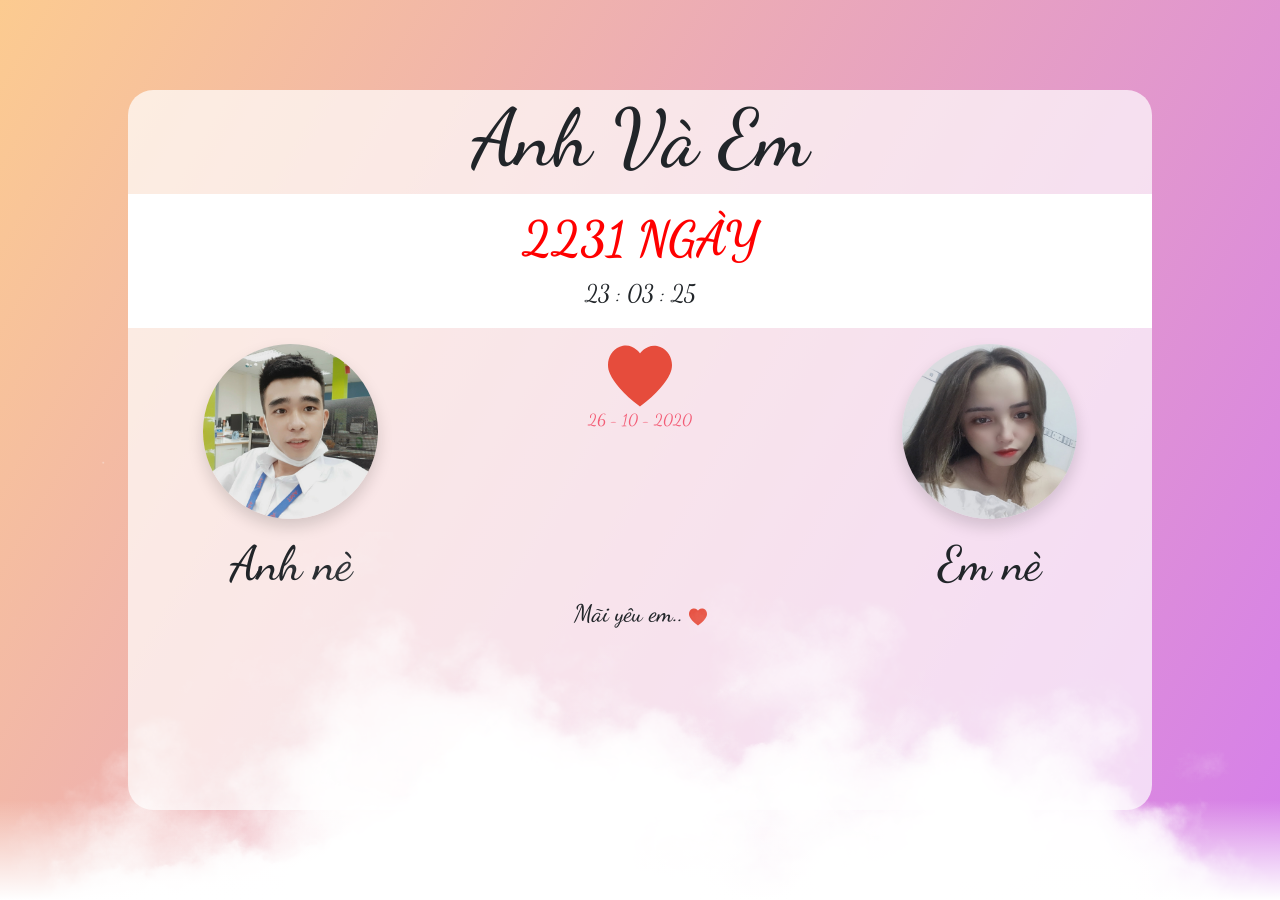
==== index.html @ 9be414bc "anh va em" ====
<!DOCTYPE html><html lang="en"><head><meta charset="utf-8"><meta http-equiv="X-UA-Compatible" content="IE=edge"><meta name="viewport" content="width=device-width,initial-scale=1"><link rel="icon" href="/favicon.svg"><title>Anh Và Em</title><link href="https://cdn.jsdelivr.net/npm/bootstrap@5.0.0-alpha3/dist/css/bootstrap.min.css" rel="stylesheet" integrity="sha384-CuOF+2SnTUfTwSZjCXf01h7uYhfOBuxIhGKPbfEJ3+FqH/s6cIFN9bGr1HmAg4fQ" crossorigin="anonymous"><link rel="preconnect" href="https://fonts.gstatic.com"><link href="https://fonts.googleapis.com/css2?family=Dancing+Script:wght@700&display=swap" rel="stylesheet"><link href="/css/app.ed7585ae.css" rel="preload" as="style"><link href="/js/app.86568c2d.js" rel="preload" as="script"><link href="/js/chunk-vendors.9ebf47c6.js" rel="preload" as="script"><link href="/css/app.ed7585ae.css" rel="stylesheet"></head><body><div id="app"></div><script src="https://cdn.jsdelivr.net/npm/bootstrap@5.0.0-alpha3/dist/js/bootstrap.bundle.min.js" integrity="sha384-popRpmFF9JQgExhfw5tZT4I9/CI5e2QcuUZPOVXb1m7qUmeR2b50u+YFEYe1wgzy" crossorigin="anonymous"></script><script src="/js/chunk-vendors.9ebf47c6.js"></script><script src="/js/app.86568c2d.js"></script></body></html>
---- css/app.ed7585ae.css ----
.banner .clouds[data-v-a157d436]{position:absolute;top:0;left:0;width:100%;height:100%;overflow:hidden}.banner .clouds img[data-v-a157d436]{position:absolute;bottom:-70px;max-width:100%;animation:animate-a157d436 calc(8s*var(--i)) linear infinite}@keyframes animate-a157d436{0%{transform:translateX(-100%)}to{transform:translateX(100%)}}@media screen and (max-width:1200px){.banner .clouds img[data-v-a157d436]{bottom:-50px}}@media screen and (max-width:992px){.banner .clouds img[data-v-a157d436]{bottom:-30px}}@media screen and (max-width:768px){.banner .clouds img[data-v-a157d436]{bottom:-10px}}div#anni[data-v-99130daa]{color:#f35c75}.card-parent[data-v-99130daa]{border-radius:25px}time[data-v-99130daa]{font-size:1.5em}h1[data-v-99130daa]{font-size:5em}h3[data-v-99130daa]{font-size:3em}h3#date[data-v-99130daa]{color:red;font-weight:700}.full-screen[data-v-99130daa]{width:100%;height:100vh;overflow:hidden}img.avt[data-v-99130daa]{width:175px;height:175px;border-radius:175px}.content[data-v-99130daa]{height:80vh;width:80%;background:hsla(0,0%,100%,.7)}.heart[data-v-99130daa]{width:64px;animation:heartBeat-99130daa 1s ease-in-out infinite}@media screen and (max-width:992px){h1[data-v-99130daa]{font-size:3em}h3[data-v-99130daa]{font-size:2em}}@media screen and (max-width:768px){h1[data-v-99130daa]{font-size:3em}h3[data-v-99130daa]{font-size:1.5em}.content[data-v-99130daa]{height:90vh}}@media screen and (max-width:576px){h1[data-v-99130daa]{font-size:3em}h3[data-v-99130daa]{font-size:1em}.content[data-v-99130daa]{height:90vh}.heart[data-v-99130daa]{width:32px}}@keyframes heartBeat-99130daa{0%{transform:scale(.9)}45%{transform:scale(1.1)}70%{transform:scale(.9)}to{transform:scale(.9)}}*{margin:0;padding:0;box-sizing:border-box}body{font-family:Dancing Script,cursive;width:100%;height:100vh;overflow:hidden}.app{background-image:linear-gradient(120deg,#fccb90,#d57eeb)}.fade-enter-active{transition:all .3s ease}.fade-leave-active{transition:all .3s cubic-bezier(1,.5,.8,1)}.fade-enter,.fade-leave-to{transform:translateX(10px);opacity:0}span{position:absolute;background:url(../img/heart.1f4198aa.svg);pointer-events:none;transform:translate(-50%,-50%);width:100px;height:100px;background-size:cover;animation:animate 3s linear infinite}@keyframes animate{0%{transform:translate(-50%,-50%);filter:hue-rotate(0deg);opacity:1}to{transform:translate(-50%,-1000%);filter:hue-rotate(2turn);opacity:0}}
---- css/app.ed7585ae.css ----
.banner .clouds[data-v-a157d436]{position:absolute;top:0;left:0;width:100%;height:100%;overflow:hidden}.banner .clouds img[data-v-a157d436]{position:absolute;bottom:-70px;max-width:100%;animation:animate-a157d436 calc(8s*var(--i)) linear infinite}@keyframes animate-a157d436{0%{transform:translateX(-100%)}to{transform:translateX(100%)}}@media screen and (max-width:1200px){.banner .clouds img[data-v-a157d436]{bottom:-50px}}@media screen and (max-width:992px){.banner .clouds img[data-v-a157d436]{bottom:-30px}}@media screen and (max-width:768px){.banner .clouds img[data-v-a157d436]{bottom:-10px}}div#anni[data-v-99130daa]{color:#f35c75}.card-parent[data-v-99130daa]{border-radius:25px}time[data-v-99130daa]{font-size:1.5em}h1[data-v-99130daa]{font-size:5em}h3[data-v-99130daa]{font-size:3em}h3#date[data-v-99130daa]{color:red;font-weight:700}.full-screen[data-v-99130daa]{width:100%;height:100vh;overflow:hidden}img.avt[data-v-99130daa]{width:175px;height:175px;border-radius:175px}.content[data-v-99130daa]{height:80vh;width:80%;background:hsla(0,0%,100%,.7)}.heart[data-v-99130daa]{width:64px;animation:heartBeat-99130daa 1s ease-in-out infinite}@media screen and (max-width:992px){h1[data-v-99130daa]{font-size:3em}h3[data-v-99130daa]{font-size:2em}}@media screen and (max-width:768px){h1[data-v-99130daa]{font-size:3em}h3[data-v-99130daa]{font-size:1.5em}.content[data-v-99130daa]{height:90vh}}@media screen and (max-width:576px){h1[data-v-99130daa]{font-size:3em}h3[data-v-99130daa]{font-size:1em}.content[data-v-99130daa]{height:90vh}.heart[data-v-99130daa]{width:32px}}@keyframes heartBeat-99130daa{0%{transform:scale(.9)}45%{transform:scale(1.1)}70%{transform:scale(.9)}to{transform:scale(.9)}}*{margin:0;padding:0;box-sizing:border-box}body{font-family:Dancing Script,cursive;width:100%;height:100vh;overflow:hidden}.app{background-image:linear-gradient(120deg,#fccb90,#d57eeb)}.fade-enter-active{transition:all .3s ease}.fade-leave-active{transition:all .3s cubic-bezier(1,.5,.8,1)}.fade-enter,.fade-leave-to{transform:translateX(10px);opacity:0}span{position:absolute;background:url(../img/heart.1f4198aa.svg);pointer-events:none;transform:translate(-50%,-50%);width:100px;height:100px;background-size:cover;animation:animate 3s linear infinite}@keyframes animate{0%{transform:translate(-50%,-50%);filter:hue-rotate(0deg);opacity:1}to{transform:translate(-50%,-1000%);filter:hue-rotate(2turn);opacity:0}}
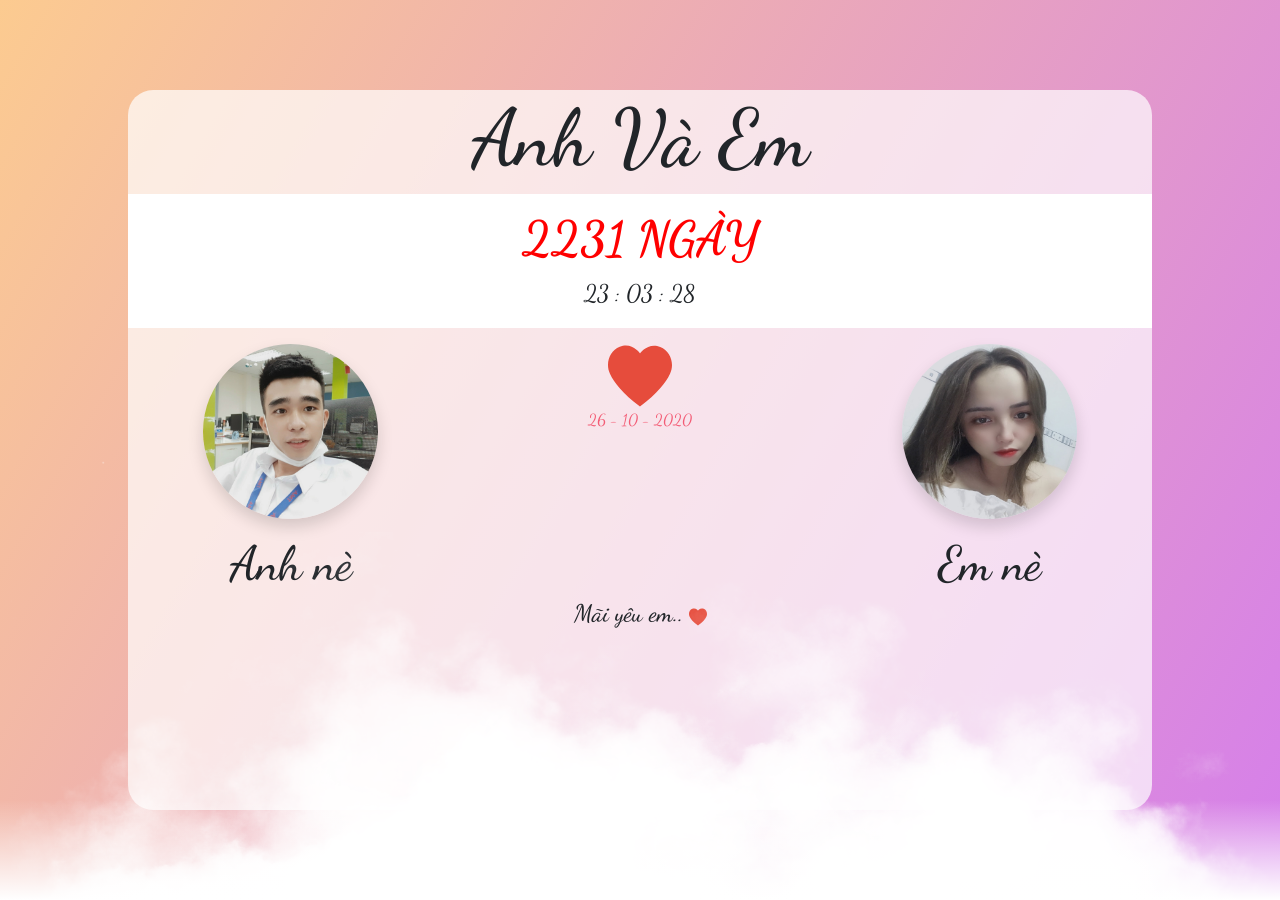
==== commit 929b7847: "anh va em" ====
--- a/index.html
+++ b/index.html
@@ -1 +1,35 @@
-<!DOCTYPE html><html lang="en"><head><meta charset="utf-8"><meta http-equiv="X-UA-Compatible" content="IE=edge"><meta name="viewport" content="width=device-width,initial-scale=1"><link rel="icon" href="/favicon.svg"><title>Anh Và Em</title><link href="https://cdn.jsdelivr.net/npm/bootstrap@5.0.0-alpha3/dist/css/bootstrap.min.css" rel="stylesheet" integrity="sha384-CuOF+2SnTUfTwSZjCXf01h7uYhfOBuxIhGKPbfEJ3+FqH/s6cIFN9bGr1HmAg4fQ" crossorigin="anonymous"><link rel="preconnect" href="https://fonts.gstatic.com"><link href="https://fonts.googleapis.com/css2?family=Dancing+Script:wght@700&display=swap" rel="stylesheet"><link href="/css/app.ed7585ae.css" rel="preload" as="style"><link href="/js/app.86568c2d.js" rel="preload" as="script"><link href="/js/chunk-vendors.9ebf47c6.js" rel="preload" as="script"><link href="/css/app.ed7585ae.css" rel="stylesheet"></head><body><div id="app"></div><script src="https://cdn.jsdelivr.net/npm/bootstrap@5.0.0-alpha3/dist/js/bootstrap.bundle.min.js" integrity="sha384-popRpmFF9JQgExhfw5tZT4I9/CI5e2QcuUZPOVXb1m7qUmeR2b50u+YFEYe1wgzy" crossorigin="anonymous"></script><script src="/js/chunk-vendors.9ebf47c6.js"></script><script src="/js/app.86568c2d.js"></script></body></html>+<!DOCTYPE html>
+<html lang="en">
+  <head>
+    <meta charset="utf-8" />
+    <meta http-equiv="X-UA-Compatible" content="IE=edge" />
+    <meta name="viewport" content="width=device-width,initial-scale=1" />
+    <link rel="icon" href="./favicon.svg" />
+    <title>Anh Và Em</title>
+    <link
+      href="https://cdn.jsdelivr.net/npm/bootstrap@5.0.0-alpha3/dist/css/bootstrap.min.css"
+      rel="stylesheet"
+      integrity="sha384-CuOF+2SnTUfTwSZjCXf01h7uYhfOBuxIhGKPbfEJ3+FqH/s6cIFN9bGr1HmAg4fQ"
+      crossorigin="anonymous"
+    />
+    <link rel="preconnect" href="https://fonts.gstatic.com" />
+    <link
+      href="https://fonts.googleapis.com/css2?family=Dancing+Script:wght@700&display=swap"
+      rel="stylesheet"
+    />
+    <link href="./css/app.ed7585ae.css" rel="preload" as="style" />
+    <link href="./js/app.86568c2d.js" rel="preload" as="script" />
+    <link href="./js/chunk-vendors.9ebf47c6.js" rel="preload" as="script" />
+    <link href="./css/app.ed7585ae.css" rel="stylesheet" />
+  </head>
+  <body>
+    <div id="app"></div>
+    <script
+      src="https://cdn.jsdelivr.net/npm/bootstrap@5.0.0-alpha3/dist/js/bootstrap.bundle.min.js"
+      integrity="sha384-popRpmFF9JQgExhfw5tZT4I9/CI5e2QcuUZPOVXb1m7qUmeR2b50u+YFEYe1wgzy"
+      crossorigin="anonymous"
+    ></script>
+    <script src="./js/chunk-vendors.9ebf47c6.js"></script>
+    <script src="./js/app.86568c2d.js"></script>
+  </body>
+</html>
--- a/css/app.ed7585ae.css
+++ b/css/app.ed7585ae.css
@@ -1 +1,207 @@
-.banner .clouds[data-v-a157d436]{position:absolute;top:0;left:0;width:100%;height:100%;overflow:hidden}.banner .clouds img[data-v-a157d436]{position:absolute;bottom:-70px;max-width:100%;animation:animate-a157d436 calc(8s*var(--i)) linear infinite}@keyframes animate-a157d436{0%{transform:translateX(-100%)}to{transform:translateX(100%)}}@media screen and (max-width:1200px){.banner .clouds img[data-v-a157d436]{bottom:-50px}}@media screen and (max-width:992px){.banner .clouds img[data-v-a157d436]{bottom:-30px}}@media screen and (max-width:768px){.banner .clouds img[data-v-a157d436]{bottom:-10px}}div#anni[data-v-99130daa]{color:#f35c75}.card-parent[data-v-99130daa]{border-radius:25px}time[data-v-99130daa]{font-size:1.5em}h1[data-v-99130daa]{font-size:5em}h3[data-v-99130daa]{font-size:3em}h3#date[data-v-99130daa]{color:red;font-weight:700}.full-screen[data-v-99130daa]{width:100%;height:100vh;overflow:hidden}img.avt[data-v-99130daa]{width:175px;height:175px;border-radius:175px}.content[data-v-99130daa]{height:80vh;width:80%;background:hsla(0,0%,100%,.7)}.heart[data-v-99130daa]{width:64px;animation:heartBeat-99130daa 1s ease-in-out infinite}@media screen and (max-width:992px){h1[data-v-99130daa]{font-size:3em}h3[data-v-99130daa]{font-size:2em}}@media screen and (max-width:768px){h1[data-v-99130daa]{font-size:3em}h3[data-v-99130daa]{font-size:1.5em}.content[data-v-99130daa]{height:90vh}}@media screen and (max-width:576px){h1[data-v-99130daa]{font-size:3em}h3[data-v-99130daa]{font-size:1em}.content[data-v-99130daa]{height:90vh}.heart[data-v-99130daa]{width:32px}}@keyframes heartBeat-99130daa{0%{transform:scale(.9)}45%{transform:scale(1.1)}70%{transform:scale(.9)}to{transform:scale(.9)}}*{margin:0;padding:0;box-sizing:border-box}body{font-family:Dancing Script,cursive;width:100%;height:100vh;overflow:hidden}.app{background-image:linear-gradient(120deg,#fccb90,#d57eeb)}.fade-enter-active{transition:all .3s ease}.fade-leave-active{transition:all .3s cubic-bezier(1,.5,.8,1)}.fade-enter,.fade-leave-to{transform:translateX(10px);opacity:0}span{position:absolute;background:url(../img/heart.1f4198aa.svg);pointer-events:none;transform:translate(-50%,-50%);width:100px;height:100px;background-size:cover;animation:animate 3s linear infinite}@keyframes animate{0%{transform:translate(-50%,-50%);filter:hue-rotate(0deg);opacity:1}to{transform:translate(-50%,-1000%);filter:hue-rotate(2turn);opacity:0}}+.banner .clouds[data-v-a157d436] {
+  position: absolute;
+  top: 0;
+  left: 0;
+  width: 100%;
+  height: 100%;
+  overflow: hidden
+}
+
+.banner .clouds img[data-v-a157d436] {
+  position: absolute;
+  bottom: -70px;
+  max-width: 100%;
+  animation: animate-a157d436 calc(8s*var(--i)) linear infinite
+}
+
+@keyframes animate-a157d436 {
+  0% {
+    transform: translateX(-100%)
+  }
+
+  to {
+    transform: translateX(100%)
+  }
+}
+
+@media screen and (max-width:1200px) {
+  .banner .clouds img[data-v-a157d436] {
+    bottom: -50px
+  }
+}
+
+@media screen and (max-width:992px) {
+  .banner .clouds img[data-v-a157d436] {
+    bottom: -30px
+  }
+}
+
+@media screen and (max-width:768px) {
+  .banner .clouds img[data-v-a157d436] {
+    bottom: -10px
+  }
+}
+
+div#anni[data-v-99130daa] {
+  color: #f35c75
+}
+
+.card-parent[data-v-99130daa] {
+  border-radius: 25px
+}
+
+time[data-v-99130daa] {
+  font-size: 1.5em
+}
+
+h1[data-v-99130daa] {
+  font-size: 5em
+}
+
+h3[data-v-99130daa] {
+  font-size: 3em
+}
+
+h3#date[data-v-99130daa] {
+  color: red;
+  font-weight: 700
+}
+
+.full-screen[data-v-99130daa] {
+  width: 100%;
+  height: 100vh;
+  overflow: hidden
+}
+
+img.avt[data-v-99130daa] {
+  width: 175px;
+  height: 175px;
+  border-radius: 175px
+}
+
+.content[data-v-99130daa] {
+  height: 80vh;
+  width: 80%;
+  background: hsla(0, 0%, 100%, .7)
+}
+
+.heart[data-v-99130daa] {
+  width: 64px;
+  animation: heartBeat-99130daa 1s ease-in-out infinite
+}
+
+@media screen and (max-width:992px) {
+  h1[data-v-99130daa] {
+    font-size: 3em
+  }
+
+  h3[data-v-99130daa] {
+    font-size: 2em
+  }
+}
+
+@media screen and (max-width:768px) {
+  h1[data-v-99130daa] {
+    font-size: 3em
+  }
+
+  h3[data-v-99130daa] {
+    font-size: 1.5em
+  }
+
+  .content[data-v-99130daa] {
+    height: 90vh
+  }
+}
+
+@media screen and (max-width:576px) {
+  h1[data-v-99130daa] {
+    font-size: 3em
+  }
+
+  h3[data-v-99130daa] {
+    font-size: 1em
+  }
+
+  .content[data-v-99130daa] {
+    height: 90vh
+  }
+
+  .heart[data-v-99130daa] {
+    width: 32px
+  }
+}
+
+@keyframes heartBeat-99130daa {
+  0% {
+    transform: scale(.9)
+  }
+
+  45% {
+    transform: scale(1.1)
+  }
+
+  70% {
+    transform: scale(.9)
+  }
+
+  to {
+    transform: scale(.9)
+  }
+}
+
+* {
+  margin: 0;
+  padding: 0;
+  box-sizing: border-box
+}
+
+body {
+  font-family: Dancing Script, cursive;
+  width: 100%;
+  height: 100vh;
+  overflow: hidden
+}
+
+.app {
+  background-image: linear-gradient(120deg, #fccb90, #d57eeb)
+}
+
+.fade-enter-active {
+  transition: all .3s ease
+}
+
+.fade-leave-active {
+  transition: all .3s cubic-bezier(1, .5, .8, 1)
+}
+
+.fade-enter,
+.fade-leave-to {
+  transform: translateX(10px);
+  opacity: 0
+}
+
+span {
+  position: absolute;
+  background: url(./img/heart.1f4198aa.svg);
+  pointer-events: none;
+  transform: translate(-50%, -50%);
+  width: 100px;
+  height: 100px;
+  background-size: cover;
+  animation: animate 3s linear infinite
+}
+
+@keyframes animate {
+  0% {
+    transform: translate(-50%, -50%);
+    filter: hue-rotate(0deg);
+    opacity: 1
+  }
+
+  to {
+    transform: translate(-50%, -1000%);
+    filter: hue-rotate(2turn);
+    opacity: 0
+  }
+}
--- a/css/app.ed7585ae.css
+++ b/css/app.ed7585ae.css
@@ -1 +1,207 @@
-.banner .clouds[data-v-a157d436]{position:absolute;top:0;left:0;width:100%;height:100%;overflow:hidden}.banner .clouds img[data-v-a157d436]{position:absolute;bottom:-70px;max-width:100%;animation:animate-a157d436 calc(8s*var(--i)) linear infinite}@keyframes animate-a157d436{0%{transform:translateX(-100%)}to{transform:translateX(100%)}}@media screen and (max-width:1200px){.banner .clouds img[data-v-a157d436]{bottom:-50px}}@media screen and (max-width:992px){.banner .clouds img[data-v-a157d436]{bottom:-30px}}@media screen and (max-width:768px){.banner .clouds img[data-v-a157d436]{bottom:-10px}}div#anni[data-v-99130daa]{color:#f35c75}.card-parent[data-v-99130daa]{border-radius:25px}time[data-v-99130daa]{font-size:1.5em}h1[data-v-99130daa]{font-size:5em}h3[data-v-99130daa]{font-size:3em}h3#date[data-v-99130daa]{color:red;font-weight:700}.full-screen[data-v-99130daa]{width:100%;height:100vh;overflow:hidden}img.avt[data-v-99130daa]{width:175px;height:175px;border-radius:175px}.content[data-v-99130daa]{height:80vh;width:80%;background:hsla(0,0%,100%,.7)}.heart[data-v-99130daa]{width:64px;animation:heartBeat-99130daa 1s ease-in-out infinite}@media screen and (max-width:992px){h1[data-v-99130daa]{font-size:3em}h3[data-v-99130daa]{font-size:2em}}@media screen and (max-width:768px){h1[data-v-99130daa]{font-size:3em}h3[data-v-99130daa]{font-size:1.5em}.content[data-v-99130daa]{height:90vh}}@media screen and (max-width:576px){h1[data-v-99130daa]{font-size:3em}h3[data-v-99130daa]{font-size:1em}.content[data-v-99130daa]{height:90vh}.heart[data-v-99130daa]{width:32px}}@keyframes heartBeat-99130daa{0%{transform:scale(.9)}45%{transform:scale(1.1)}70%{transform:scale(.9)}to{transform:scale(.9)}}*{margin:0;padding:0;box-sizing:border-box}body{font-family:Dancing Script,cursive;width:100%;height:100vh;overflow:hidden}.app{background-image:linear-gradient(120deg,#fccb90,#d57eeb)}.fade-enter-active{transition:all .3s ease}.fade-leave-active{transition:all .3s cubic-bezier(1,.5,.8,1)}.fade-enter,.fade-leave-to{transform:translateX(10px);opacity:0}span{position:absolute;background:url(../img/heart.1f4198aa.svg);pointer-events:none;transform:translate(-50%,-50%);width:100px;height:100px;background-size:cover;animation:animate 3s linear infinite}@keyframes animate{0%{transform:translate(-50%,-50%);filter:hue-rotate(0deg);opacity:1}to{transform:translate(-50%,-1000%);filter:hue-rotate(2turn);opacity:0}}+.banner .clouds[data-v-a157d436] {
+  position: absolute;
+  top: 0;
+  left: 0;
+  width: 100%;
+  height: 100%;
+  overflow: hidden
+}
+
+.banner .clouds img[data-v-a157d436] {
+  position: absolute;
+  bottom: -70px;
+  max-width: 100%;
+  animation: animate-a157d436 calc(8s*var(--i)) linear infinite
+}
+
+@keyframes animate-a157d436 {
+  0% {
+    transform: translateX(-100%)
+  }
+
+  to {
+    transform: translateX(100%)
+  }
+}
+
+@media screen and (max-width:1200px) {
+  .banner .clouds img[data-v-a157d436] {
+    bottom: -50px
+  }
+}
+
+@media screen and (max-width:992px) {
+  .banner .clouds img[data-v-a157d436] {
+    bottom: -30px
+  }
+}
+
+@media screen and (max-width:768px) {
+  .banner .clouds img[data-v-a157d436] {
+    bottom: -10px
+  }
+}
+
+div#anni[data-v-99130daa] {
+  color: #f35c75
+}
+
+.card-parent[data-v-99130daa] {
+  border-radius: 25px
+}
+
+time[data-v-99130daa] {
+  font-size: 1.5em
+}
+
+h1[data-v-99130daa] {
+  font-size: 5em
+}
+
+h3[data-v-99130daa] {
+  font-size: 3em
+}
+
+h3#date[data-v-99130daa] {
+  color: red;
+  font-weight: 700
+}
+
+.full-screen[data-v-99130daa] {
+  width: 100%;
+  height: 100vh;
+  overflow: hidden
+}
+
+img.avt[data-v-99130daa] {
+  width: 175px;
+  height: 175px;
+  border-radius: 175px
+}
+
+.content[data-v-99130daa] {
+  height: 80vh;
+  width: 80%;
+  background: hsla(0, 0%, 100%, .7)
+}
+
+.heart[data-v-99130daa] {
+  width: 64px;
+  animation: heartBeat-99130daa 1s ease-in-out infinite
+}
+
+@media screen and (max-width:992px) {
+  h1[data-v-99130daa] {
+    font-size: 3em
+  }
+
+  h3[data-v-99130daa] {
+    font-size: 2em
+  }
+}
+
+@media screen and (max-width:768px) {
+  h1[data-v-99130daa] {
+    font-size: 3em
+  }
+
+  h3[data-v-99130daa] {
+    font-size: 1.5em
+  }
+
+  .content[data-v-99130daa] {
+    height: 90vh
+  }
+}
+
+@media screen and (max-width:576px) {
+  h1[data-v-99130daa] {
+    font-size: 3em
+  }
+
+  h3[data-v-99130daa] {
+    font-size: 1em
+  }
+
+  .content[data-v-99130daa] {
+    height: 90vh
+  }
+
+  .heart[data-v-99130daa] {
+    width: 32px
+  }
+}
+
+@keyframes heartBeat-99130daa {
+  0% {
+    transform: scale(.9)
+  }
+
+  45% {
+    transform: scale(1.1)
+  }
+
+  70% {
+    transform: scale(.9)
+  }
+
+  to {
+    transform: scale(.9)
+  }
+}
+
+* {
+  margin: 0;
+  padding: 0;
+  box-sizing: border-box
+}
+
+body {
+  font-family: Dancing Script, cursive;
+  width: 100%;
+  height: 100vh;
+  overflow: hidden
+}
+
+.app {
+  background-image: linear-gradient(120deg, #fccb90, #d57eeb)
+}
+
+.fade-enter-active {
+  transition: all .3s ease
+}
+
+.fade-leave-active {
+  transition: all .3s cubic-bezier(1, .5, .8, 1)
+}
+
+.fade-enter,
+.fade-leave-to {
+  transform: translateX(10px);
+  opacity: 0
+}
+
+span {
+  position: absolute;
+  background: url(./img/heart.1f4198aa.svg);
+  pointer-events: none;
+  transform: translate(-50%, -50%);
+  width: 100px;
+  height: 100px;
+  background-size: cover;
+  animation: animate 3s linear infinite
+}
+
+@keyframes animate {
+  0% {
+    transform: translate(-50%, -50%);
+    filter: hue-rotate(0deg);
+    opacity: 1
+  }
+
+  to {
+    transform: translate(-50%, -1000%);
+    filter: hue-rotate(2turn);
+    opacity: 0
+  }
+}
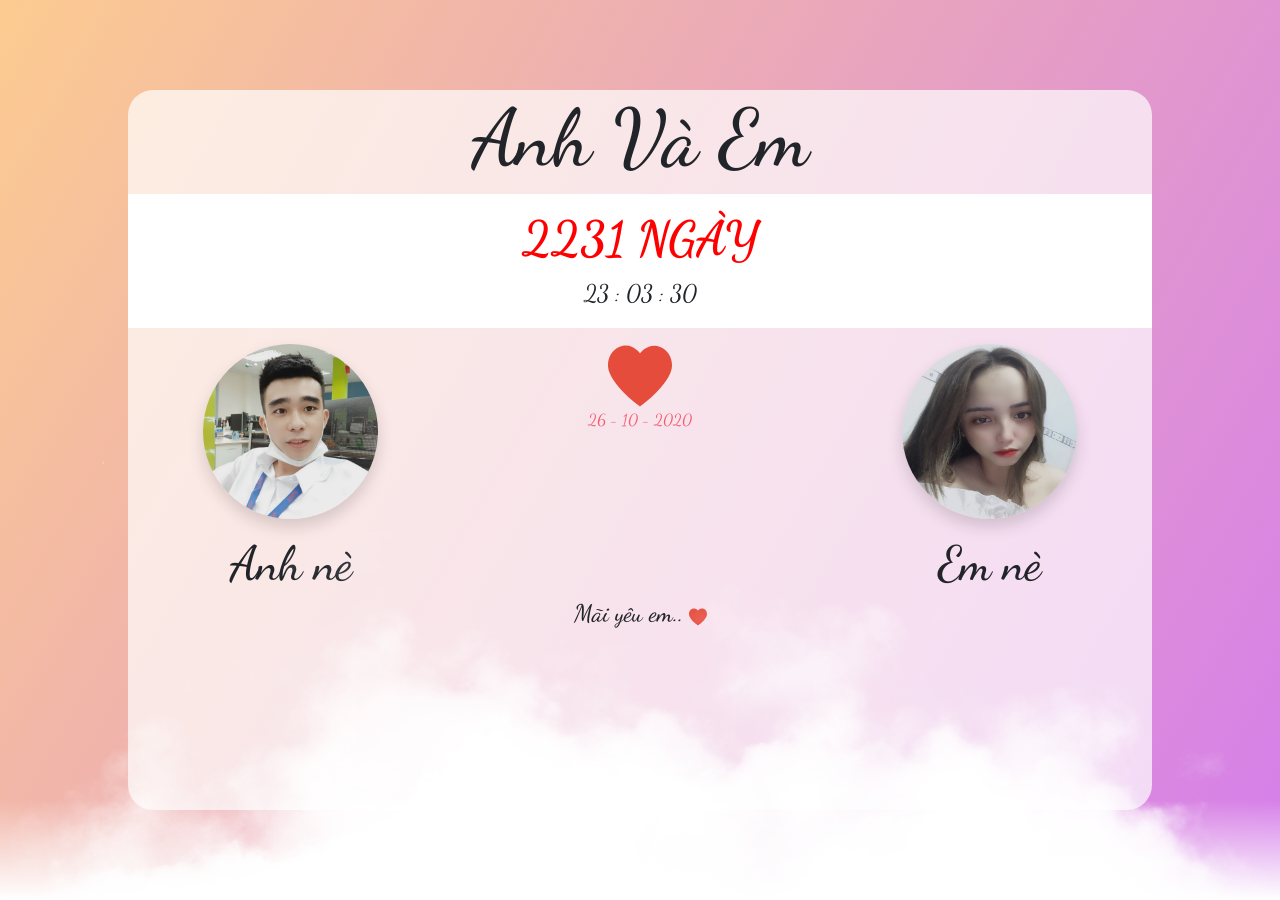
==== commit 76694a1e: "Update index.html" ====
--- a/index.html
+++ b/index.html
@@ -21,6 +21,7 @@
     <link href="./js/app.86568c2d.js" rel="preload" as="script" />
     <link href="./js/chunk-vendors.9ebf47c6.js" rel="preload" as="script" />
     <link href="./css/app.ed7585ae.css" rel="stylesheet" />
+    <meta name="zalo-platform-site-verification" content="ODcC5PhG6a9vxurOY-iuGsB8xs6EjpuxDJG" />
   </head>
   <body>
     <div id="app"></div>
--- a/css/app.ed7585ae.css
+++ b/css/app.ed7585ae.css
@@ -4,7 +4,8 @@
   left: 0;
   width: 100%;
   height: 100%;
-  overflow: hidden
+  overflow: hidden;
+  user-select: none;
 }
 
 .banner .clouds img[data-v-a157d436] {
@@ -183,7 +184,7 @@
 
 span {
   position: absolute;
-  background: url(./img/heart.1f4198aa.svg);
+  background: url(../img/heart.1f4198aa.svg);
   pointer-events: none;
   transform: translate(-50%, -50%);
   width: 100px;
--- a/css/app.ed7585ae.css
+++ b/css/app.ed7585ae.css
@@ -4,7 +4,8 @@
   left: 0;
   width: 100%;
   height: 100%;
-  overflow: hidden
+  overflow: hidden;
+  user-select: none;
 }
 
 .banner .clouds img[data-v-a157d436] {
@@ -183,7 +184,7 @@
 
 span {
   position: absolute;
-  background: url(./img/heart.1f4198aa.svg);
+  background: url(../img/heart.1f4198aa.svg);
   pointer-events: none;
   transform: translate(-50%, -50%);
   width: 100px;
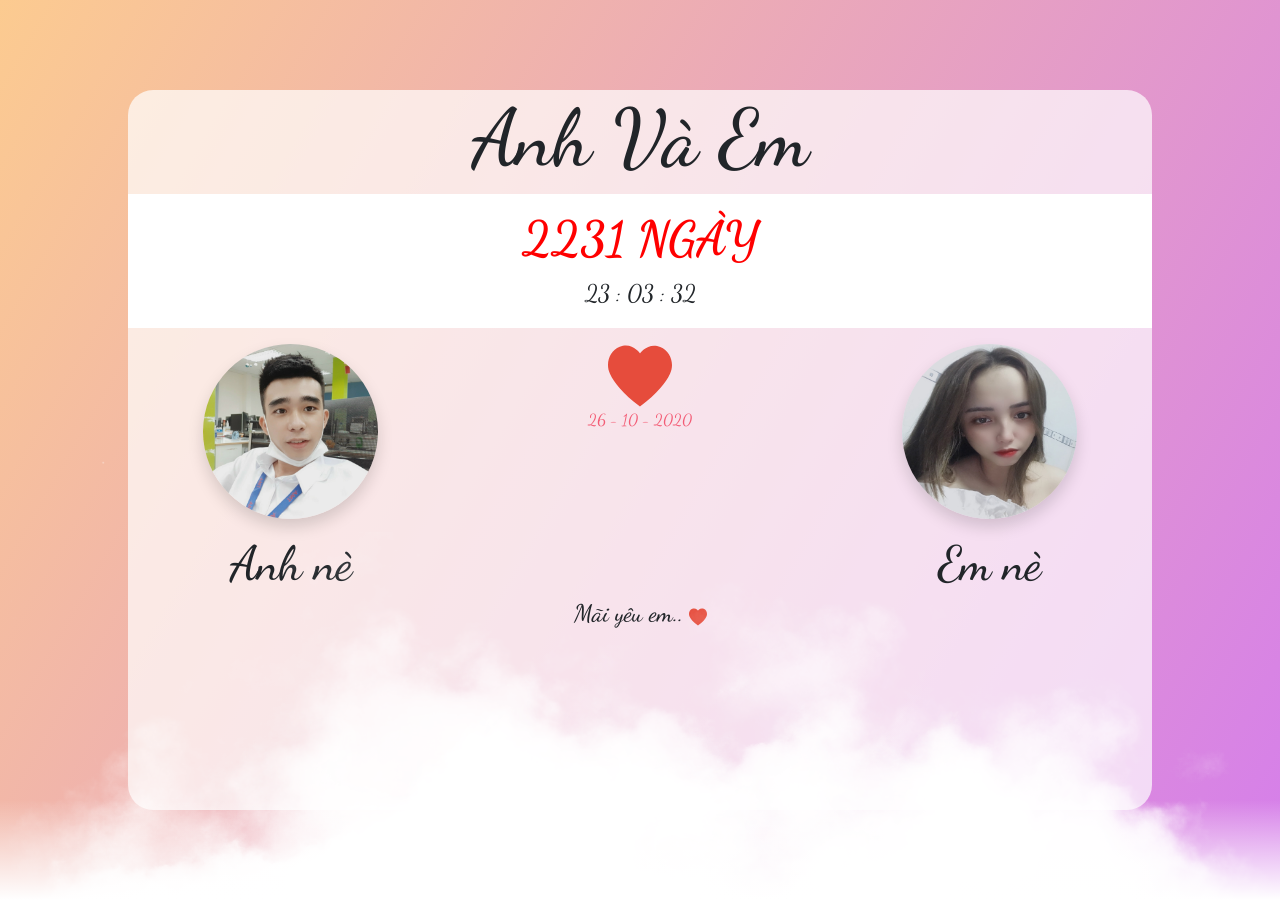
==== commit c85c9692: "Update index.html" ====
--- a/index.html
+++ b/index.html
@@ -4,6 +4,7 @@
     <meta charset="utf-8" />
     <meta http-equiv="X-UA-Compatible" content="IE=edge" />
     <meta name="viewport" content="width=device-width,initial-scale=1" />
+    <meta name="zalo-platform-site-verification" content="ODcC5PhG6a9vxurOY-iuGsB8xs6EjpuxDJG" />
     <link rel="icon" href="./favicon.svg" />
     <title>Anh Và Em</title>
     <link
@@ -20,8 +21,7 @@
     <link href="./css/app.ed7585ae.css" rel="preload" as="style" />
     <link href="./js/app.86568c2d.js" rel="preload" as="script" />
     <link href="./js/chunk-vendors.9ebf47c6.js" rel="preload" as="script" />
-    <link href="./css/app.ed7585ae.css" rel="stylesheet" />
-    <meta name="zalo-platform-site-verification" content="ODcC5PhG6a9vxurOY-iuGsB8xs6EjpuxDJG" />
+    <link href="./css/app.ed7585ae.css" rel="stylesheet" /> 
   </head>
   <body>
     <div id="app"></div>
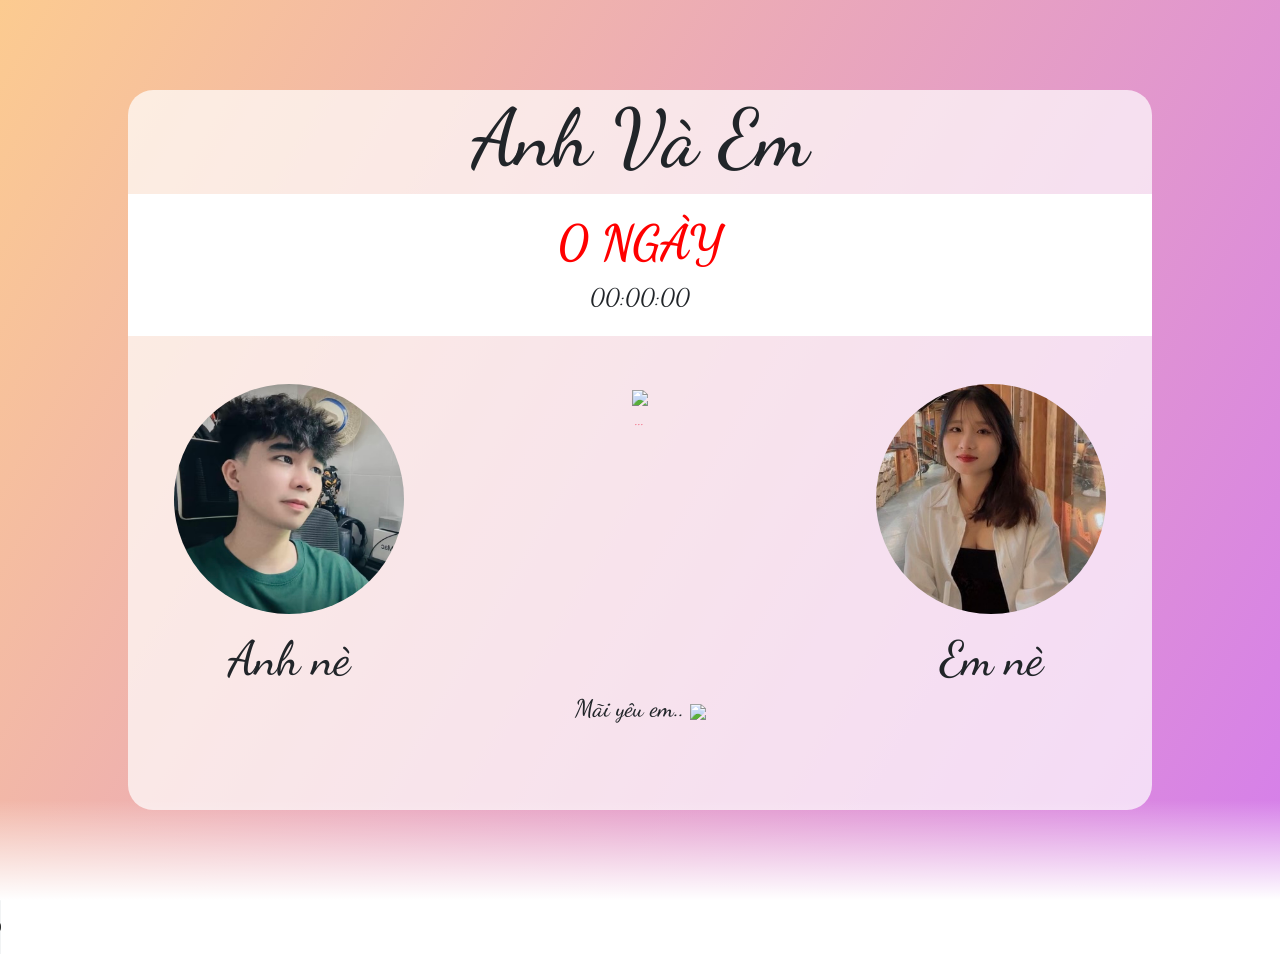
==== commit 11839036: "update imag" ====
--- a/index.html
+++ b/index.html
@@ -1,16 +1,14 @@
 <!DOCTYPE html>
 <html lang="en">
   <head>
-    <meta charset="utf-8" />
-    <meta http-equiv="X-UA-Compatible" content="IE=edge" />
-    <meta name="viewport" content="width=device-width,initial-scale=1" />
-    <meta name="zalo-platform-site-verification" content="ODcC5PhG6a9vxurOY-iuGsB8xs6EjpuxDJG" />
-    <link rel="icon" href="./favicon.svg" />
+    <meta charset="UTF-8" />
+    <meta name="viewport" content="width=device-width, initial-scale=1.0" />
     <title>Anh Và Em</title>
+    <link rel="icon" href="./assets/images/favicon.svg" />
     <link
-      href="https://cdn.jsdelivr.net/npm/bootstrap@5.0.0-alpha3/dist/css/bootstrap.min.css"
       rel="stylesheet"
-      integrity="sha384-CuOF+2SnTUfTwSZjCXf01h7uYhfOBuxIhGKPbfEJ3+FqH/s6cIFN9bGr1HmAg4fQ"
+      href="https://cdn.jsdelivr.net/npm/bootstrap@4.0.0/dist/css/bootstrap.min.css"
+      integrity="sha384-Gn5384xqQ1aoWXA+058RXPxPg6fy4IWvTNh0E263XmFcJlSAwiGgFAW/dAiS6JXm"
       crossorigin="anonymous"
     />
     <link rel="preconnect" href="https://fonts.gstatic.com" />
@@ -18,19 +16,92 @@
       href="https://fonts.googleapis.com/css2?family=Dancing+Script:wght@700&display=swap"
       rel="stylesheet"
     />
-    <link href="./css/app.ed7585ae.css" rel="preload" as="style" />
-    <link href="./js/app.86568c2d.js" rel="preload" as="script" />
-    <link href="./js/chunk-vendors.9ebf47c6.js" rel="preload" as="script" />
-    <link href="./css/app.ed7585ae.css" rel="stylesheet" /> 
+    <link rel="stylesheet" href="./style.css" />
   </head>
   <body>
-    <div id="app"></div>
+    <div class="app">
+      <div class="full-screen d-flex justify-content-center align-items-center">
+        <div class="content card card-parent border-0">
+          <h1 class="text-center">Anh Và Em</h1>
+          
+          <div class="card text-center border-0 rounded-0">
+            <div class="card-body">
+              <h3 id="date">0 NGÀY</h3>
+              <time>00:00:00</time>
+            </div>
+          </div>
+
+          <div class="row mt-5">
+            <div class="col-sm-12 col-md-4 d-flex justify-content-center">
+              <div class="one text-center">
+                <img
+                  src="./assets/images/anh-1.jpeg"
+                  class="avt shadow vanilla-tilt"
+                />
+                <h3 class="mt-3">Anh nè</h3>
+              </div>
+            </div>
+            <div class="col-sm-12 col-md-4 d-flex justify-content-center">
+              <div id="heart" class="text-center">
+                <img src="./assets/images/heart.svg" class="heart" />
+                <div id="anni">...</div>
+              </div>
+            </div>
+            <div class="col-sm-12 col-md-4 d-flex justify-content-center">
+              <div class="two text-center">
+                <img
+                  src="./assets/images/em-1.jpeg"
+                  class="avt shadow vanilla-tilt"
+                />
+                <h3 class="mt-3">Em nè</h3>
+              </div>
+            </div>
+          </div>
+          <h4 class="text-center">
+            Mãi yêu em.. <img src="./assets/images/heart.svg" width="18" />
+          </h4>
+        </div>
+      </div>
+
+      <div class="banner">
+        <div class="clouds">
+          <img src="./assets/images/cloud1.png" style="--i: 1" />
+          <img src="./assets/images/cloud2.png" style="--i: 2" />
+          <img src="./assets/images/cloud3.png" style="--i: 3" />
+          <img src="./assets/images/cloud4.png" style="--i: 4" />
+          <img src="./assets/images/cloud5.png" style="--i: 5" />
+          <div
+            style="
+              position: absolute;
+              bottom: 0;
+              background: linear-gradient(to top, #fff, transparent);
+              width: 100%;
+              height: 100px;
+            "
+          ></div>
+        </div>
+      </div>
+    </div>
+
+    <audio id="myAudio" controls loop preload="auto" muted="muted"  allow="autoplay" volume="1">
+      <source src="./assets/audio/LoveStory.mp3" type="audio/mp3" />
+    </audio>
+
     <script
-      src="https://cdn.jsdelivr.net/npm/bootstrap@5.0.0-alpha3/dist/js/bootstrap.bundle.min.js"
-      integrity="sha384-popRpmFF9JQgExhfw5tZT4I9/CI5e2QcuUZPOVXb1m7qUmeR2b50u+YFEYe1wgzy"
+      src="https://code.jquery.com/jquery-3.2.1.slim.min.js"
+      integrity="sha384-KJ3o2DKtIkvYIK3UENzmM7KCkRr/rE9/Qpg6aAZGJwFDMVNA/GpGFF93hXpG5KkN"
       crossorigin="anonymous"
     ></script>
-    <script src="./js/chunk-vendors.9ebf47c6.js"></script>
-    <script src="./js/app.86568c2d.js"></script>
+    <script
+      src="https://cdn.jsdelivr.net/npm/popper.js@1.12.9/dist/umd/popper.min.js"
+      integrity="sha384-ApNbgh9B+Y1QKtv3Rn7W3mgPxhU9K/ScQsAP7hUibX39j7fakFPskvXusvfa0b4Q"
+      crossorigin="anonymous"
+    ></script>
+    <script
+      src="https://cdn.jsdelivr.net/npm/bootstrap@4.0.0/dist/js/bootstrap.min.js"
+      integrity="sha384-JZR6Spejh4U02d8jOt6vLEHfe/JQGiRRSQQxSfFWpi1MquVdAyjUar5+76PVCmYl"
+      crossorigin="anonymous"
+    ></script>
+    <script src="./app.js"></script>
   </body>
 </html>
--- a/style.css
+++ b/style.css
@@ -0,0 +1,197 @@
+* {
+  margin: 0;
+  padding: 0;
+  box-sizing: border-box;
+}
+body {
+  font-family: "Dancing Script", cursive;
+  width: 100%;
+  height: 100vh;
+  overflow: hidden;
+}
+.app {
+  background-image: linear-gradient(120deg, #fccb90 0%, #d57eeb 100%);
+}
+.fade-enter-active {
+  transition: all 0.3s ease;
+}
+.fade-leave-active {
+  transition: all 0.3s cubic-bezier(1, 0.5, 0.8, 1);
+}
+.fade-enter, .fade-leave-to /* .fade-leave-active below version 2.1.8 */ {
+  transform: translateX(10px);
+  opacity: 0;
+}
+span {
+  position: absolute;
+  background: url("./assets/images/heart.svg");
+  pointer-events: none;
+  transform: translate(-50%, -50%);
+  width: 100px;
+  height: 100px;
+  background-size: cover;
+  animation: animate 3s linear infinite;
+}
+
+@keyframes animate {
+  0% {
+    transform: translate(-50%, -50%);
+    filter: hue-rotate(0deg);
+    opacity: 1;
+  }
+  100% {
+    transform: translate(-50%, -1000%);
+    filter: hue-rotate(720deg);
+    opacity: 0;
+  }
+}
+
+div#anni {
+  color: rgb(243, 92, 117);
+}
+.card-parent {
+  border-radius: 25px;
+}
+time {
+  font-size: 1.5em;
+}
+h1 {
+  font-size: 5em;
+}
+h3 {
+  font-size: 3em;
+}
+h3#date {
+  color: red;
+  font-weight: bold;
+}
+.full-screen {
+  width: 100%;
+  height: 100vh;
+  overflow: hidden;
+}
+img.avt {
+  width: 230px;
+  height: 230px;
+  border-radius: 230px;
+}
+.content {
+  height: 80vh;
+  width: 80%;
+  background: rgba(255, 255, 255, 0.7);
+}
+.heart {
+  width: 64px;
+  animation: heartBeat 1s ease-in-out infinite;
+}
+
+@media screen and (max-width: 992px) {
+  h1 {
+    font-size: 3em;
+  }
+  h3 {
+    font-size: 2em;
+  }
+  img.avt {
+    width: 190px;
+    height: 190px;
+    border-radius: 190px;
+    box-shadow: 0px 8px 16px 0px rgba(0, 0, 0, 0.2);
+  }
+}
+
+@media screen and (max-width: 768px) {
+  h1 {
+    font-size: 3em;
+  }
+  h3 {
+    font-size: 1.5em;
+  }
+  img.avt {
+    width: 170px;
+    height: 170px;
+    border-radius: 170px;
+  }
+  .content {
+    height: 90vh;
+  }
+}
+
+@media screen and (max-width: 576px) {
+  h1 {
+    font-size: 3em;
+  }
+  h3 {
+    font-size: 1em;
+  }
+  .content {
+    height: 90vh;
+  }
+  img.avt {
+    width: 150px;
+    height: 150px;
+    border-radius: 150px;
+  }
+  .heart {
+    width: 32px;
+  }
+}
+
+@keyframes heartBeat {
+  0% {
+    transform: scale(0.9);
+  }
+
+  45% {
+    transform: scale(1.1);
+  }
+
+  70% {
+    transform: scale(0.9);
+  }
+
+  100% {
+    transform: scale(0.9);
+  }
+}
+
+.banner .clouds {
+  position: absolute;
+  top: 0;
+  left: 0;
+  width: 100%;
+  height: 100%;
+  overflow: hidden;
+}
+
+.banner .clouds img {
+  position: absolute;
+  bottom: -70px;
+  max-width: 100%;
+  animation: animate calc(8s * var(--i)) linear infinite;
+  user-select: none;
+}
+
+@keyframes animate {
+  0% {
+    transform: translateX(-100%);
+  }
+  100% {
+    transform: translateX(100%);
+  }
+}
+@media screen and (max-width: 1200px) {
+  .banner .clouds img {
+    bottom: -50px;
+  }
+}
+@media screen and (max-width: 992px) {
+  .banner .clouds img {
+    bottom: -30px;
+  }
+}
+@media screen and (max-width: 768px) {
+  .banner .clouds img {
+    bottom: -10px;
+  }
+}
